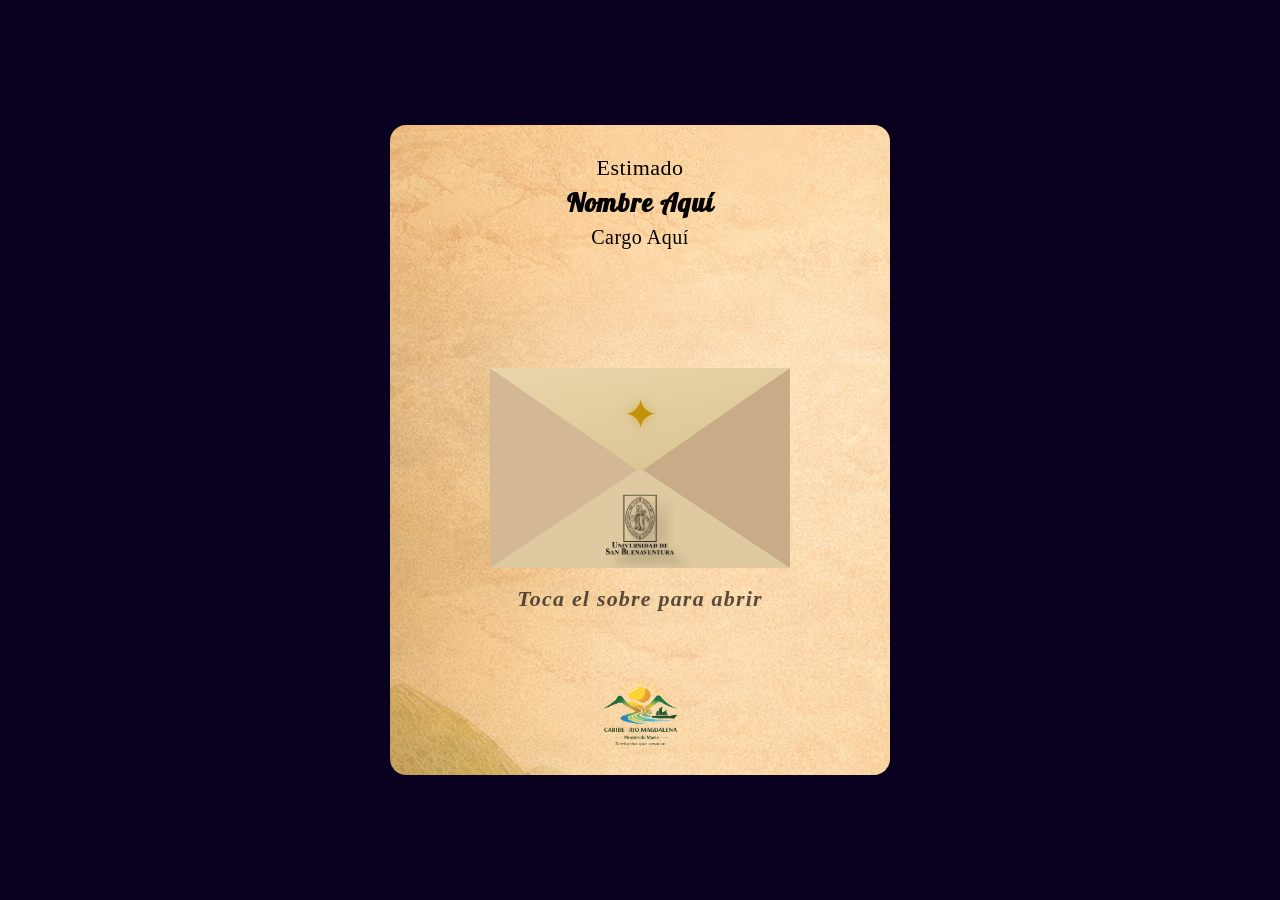
==== invitacion.html @ 9b328040 "Version2" ====
<!doctype html>
<html lang="es">
  <head>
    <meta charset="UTF-8" />
    <meta name="viewport" content="width=device-width, initial-scale=1.0" />
    <title>Invitacion Lanzamiento Territorios que renacen</title>
    <link rel="shortcut icon" href="assets/LogoFinalMontesdeMaria.png" type="image/png">
    <link rel="stylesheet" href="style.css" />
  </head>
  <body>
    <div id="stage" onclick="advance()">
      <div class="title-top">
        <span class="t1" id="saludo">Estimado</span>
        <span class="t2" id="nombre">Nombre Aquí</span>
        <span class="t3" id="cargo">Cargo Aquí</span>
      </div>
      <div id="scene">
        <div id="scene-inner">
          <!-- ═══ SOBRE ═══ -->
          <div class="env">
            <div class="env-body"></div>

            <!-- 👇 LOGO AHORA AQUÍ -->
            <img class="env-logo" src="assets/logos.png" alt="logos" />

            <div class="env-tri-l"></div>
            <div class="env-tri-r"></div>
            <div class="env-btm"></div>
            <div class="env-flap"><div class="env-flap-face"></div></div>
          </div>

          <!-- ═══ CARTA ═══ -->
          <div class="letter" id="letter">
            <img src="assets/invitacion filbo 2026.jpg.jpeg" alt="carta" />
          </div>
          <!-- fin carta -->
        </div>
      </div>
      <!-- fin scene -->
      <img
        class="logo-bottom"
        src="assets/LogoFinalMontesdeMaria.png"
        alt="logo"
      />
      <div id="hint">Toca el sobre para abrir</div>
    </div>

    <script>
      const stage = document.getElementById("stage");
      const letter = document.getElementById("letter");
      let step = 0;

      const hints = [
        "Toca el sobre para abrir",
        "Toca para sacar la carta",
        "",
      ];

      function advance() {
        step++;

        if (step === 1) {
          stage.classList.add("s-open");
        }

        if (step === 2) {
          stage.classList.add("s-risen");

          letter.style.bottom = "40px";

          setTimeout(() => {
            stage.appendChild(letter);
            letter.classList.add("centered");
          }, 400);
        }

        const h = document.getElementById("hint");
        h.style.opacity = step >= 3 ? "0" : "1";
        h.textContent = hints[Math.min(step, hints.length - 1)];
      }

      // Leer parámetros de la URL
      const params = new URLSearchParams(window.location.search);

      const nombre = params.get("nombre");
      const cargo = params.get("cargo");
      const genero = params.get("genero"); // sr / sra

      // Referencias
      const saludoEl = document.getElementById("saludo");
      const nombreEl = document.getElementById("nombre");
      const cargoEl = document.getElementById("cargo");

      // Lógica
      if (genero === "sra") {
        saludoEl.textContent = "Estimada";
      } else {
        saludoEl.textContent = "Estimado";
      }

      if (nombre) {
        nombreEl.textContent =
          (genero === "sra" ? "Sra. " : "Sr. ") + decodeURIComponent(nombre);
      }

      if (cargo) {
        cargoEl.textContent = decodeURIComponent(cargo);
      }

      const invitados = [
        {
          nombre: "Juan Ricardo Rozo Obregón",
          cargo: "Comandante de la Armada Nacional de Colombia",
          genero: "sr",
        },
        {
          nombre: "Beatriz Elena García Restrepo",
          cargo: "Jefe Jefatura Juridica de la Armada Nacional",
          genero: "sra",
        },
        {
          nombre: "John Henry Ruiz Murcia",
          cargo: "Jefe Jefatura Integral de Educacion Naval",
          genero: "sr",
        },
        {
          nombre: "Margarita Maria Miranda Guerrero",
          cargo: "Director Direccion de Derechos Humanos DIH y genero Armada Nacional",
          genero: "sra",
        },
        {
          nombre: "Juan Pablo Pinilla Acosta",
          cargo: "Director Escuela Naval de Cadetes Almirante Padilla",
          genero: "sr",
        },
        {
          nombre: "Harry Ernesto Reyna Niño",
          cargo: "Segundo Comandante de la Armada Nacional y Jefe de Estado Mayor Naval",
          genero: "sr",
        },
        {
          nombre: "Carlos Daniel Isaza Morales ",
          cargo: "Jefe Jefatura Operaciones Logisticas Armada Nacional",
          genero: "sr",
        },
        {
          nombre: "Fray Andrés Miguel Casaleth Faciolince, OFM ",
          cargo: "Rector Universidad de San Buenaventura Bogotá",
          genero: "sr",
        },
        {
          nombre: "Yeimy Viviana Marin Chaves",
          cargo: "Vicerrectora Academica Universidad de San Buenaventura Bogotá",
          genero: "sra",
        },
      ];

      invitados.forEach((i) => {
        const url = `invitacion.html?nombre=${encodeURIComponent(i.nombre)}&cargo=${encodeURIComponent(i.cargo)}&genero=${i.genero}`;
        console.log(url);
      });
    </script>
  </body>
</html>
---- style.css ----
@import url('https://fonts.googleapis.com/css2?family=Lobster&display=swap');
@import url('https://fonts.googleapis.com/css2?family=PT+Serif+Caption:ital@0;1&display=swap');



* {
  box-sizing: border-box;
  margin: 0;
  padding: 0;
}
body {
  min-height: 100vh;
  display: flex;
  align-items: center;
  justify-content: center;
  background: #0a001f;
  font-family: "Georgia", serif;
}

/* ─────────────────────────────────────────
     STAGE — fondo principal
     Personaliza: background, border-radius, width
  ───────────────────────────────────────── */
#stage {
  min-height: 650px;
  width: 500px;
  max-width: 95vw;
  display: flex;
  flex-direction: column;
  align-items: center;
  justify-content: center;
  background-image: url(assets/FondoCarta.png);
  border-radius: 16px;
  position: relative;
  overflow: hidden;
  padding: 2rem;
  cursor: pointer;
  user-select: none;
}

/* Estrellas de fondo — quita el ::before si no las quieres */
#stage::before {
  content: "";
  position: absolute;
  inset: 0;
  pointer-events: none;
  background-image:
    radial-gradient(
      1.5px 1.5px at 8% 15%,
      rgba(255, 255, 255, 0.7) 0%,
      transparent 100%
    ),
    radial-gradient(
      1px 1px at 22% 55%,
      rgba(255, 255, 255, 0.5) 0%,
      transparent 100%
    ),
    radial-gradient(
      2px 2px at 38% 8%,
      rgba(255, 255, 255, 0.6) 0%,
      transparent 100%
    ),
    radial-gradient(
      1px 1px at 52% 78%,
      rgba(255, 255, 255, 0.4) 0%,
      transparent 100%
    ),
    radial-gradient(
      1.5px 1.5px at 68% 28%,
      rgba(255, 255, 255, 0.7) 0%,
      transparent 100%
    ),
    radial-gradient(
      1px 1px at 83% 68%,
      rgba(255, 255, 255, 0.5) 0%,
      transparent 100%
    ),
    radial-gradient(
      2px 2px at 91% 12%,
      rgba(255, 255, 255, 0.6) 0%,
      transparent 100%
    ),
    radial-gradient(
      1px 1px at 4% 88%,
      rgba(255, 255, 255, 0.4) 0%,
      transparent 100%
    ),
    radial-gradient(
      1.5px 1.5px at 58% 48%,
      rgba(255, 255, 255, 0.3) 0%,
      transparent 100%
    ),
    radial-gradient(
      1px 1px at 76% 92%,
      rgba(255, 255, 255, 0.4) 0%,
      transparent 100%
    ),
    radial-gradient(
      1px 1px at 44% 35%,
      rgba(255, 255, 255, 0.3) 0%,
      transparent 100%
    );
}

/* ─────────────────────────────────────────
     SCENE — contenedor sobre + carta
  ───────────────────────────────────────── */
#scene {
  position: relative;
  width: 320px;
}
#scene-inner {
  position: relative;
  width: 320px;
  height: 280px;
  overflow: hidden; /* 👈 CLAVE TOTAL */
}

/* ─────────────────────────────────────────
     SOBRE
     Personaliza: colores en los comentarios
  ───────────────────────────────────────── */
.env {
  position: absolute;
  inset: 0;
  top: 80px;
  transition:
    opacity 0.5s 0.1s ease,
    transform 0.5s 0.1s ease;
}
.env-body {
  display: flex;
  align-items: flex-end;
  justify-content: center;
  padding-bottom: 25px; /* 👈 lo baja */
}

.env-body img {
  width: 22%; /* 👈 más pequeño */
  opacity: 0.9;
}

.env-body::after {
  content: "";
  position: absolute;
  inset: 0;
  background: repeating-linear-gradient(
    -45deg,
    transparent,
    transparent 20px,
    rgba(160, 120, 60, 0.06) 20px,
    rgba(160, 120, 60, 0.06) 21px
  );
}
.env-tri-l {
  position: absolute;
  bottom: 0;
  left: 0;
  width: 0;
  height: 0;
  border-bottom: 200px solid #d4b896; /* triángulo izquierdo */
  border-right: 300px solid transparent;
  z-index: 4;
}
.env-tri-r {
  position: absolute;
  bottom: 0;
  right: 0;
  width: 0;
  height: 0;
  border-bottom: 200px solid #c9ab88; /* triángulo derecho */
  border-left: 300px solid transparent;
  z-index: 2;
}
.env-btm {
  position: absolute;
  bottom: 0;
  left: 0;
  right: 0;
  height: 100px;
  background: #dfc9a0; /* V inferior */
  clip-path: polygon(0 100%, 50% 0%, 100% 100%);
  z-index: 3;
}

/* Solapa */
.env-flap {
  position: absolute;
  top: 0;
  left: 0;
  right: 0;
  height: 104px;
  transform-origin: top center;
  transition: transform 0.65s cubic-bezier(0.4, 0, 0.2, 1);
  z-index: 10;
}
.env-flap-face {
  position: absolute;
  inset: 0;
  background: linear-gradient(
    170deg,
    #e8d5aa 0%,
    #d9c390 100%
  ); /* color solapa */
  clip-path: polygon(0 0, 50% 100%, 100% 0);
}
.env-flap-face::after {
  content: "✦"; /* símbolo sello — cámbialo */
  position: absolute;
  top: 22px;
  left: 50%;
  transform: translateX(-50%);
  font-size: 42px;
  color: #c4920a;
  text-shadow: 0 0 10px rgba(200, 150, 0, 0.5);
}

/* Puntos brillantes animados */
.glit {
  position: absolute;
  border-radius: 50%;
  background: rgba(212, 170, 255, 0.85); /* color brillo */
  animation: tw 2.2s infinite alternate;
  pointer-events: none;
  z-index: 4;
}
@keyframes tw {
  from {
    opacity: 0.2;
    transform: scale(0.7);
  }
  to {
    opacity: 1;
    transform: scale(1.3);
  }
}

/* ─────────────────────────────────────────
     CARTA
     Empieza dentro del sobre.
     En el paso 2, JS la mueve al #stage centrada.
  ───────────────────────────────────────── */
.letter {
  position: absolute;
  left: 16px;
  right: 16px;
  bottom: -120px; /* 👈 oculto pero no exagerado */
  height: 180px;

  z-index: 3; /* 👈 encima del fondo pero debajo de solapas */
  transition: all 0.8s cubic-bezier(0.34, 1.2, 0.64, 1);
}

.letter img {
  width: 100%;
  height: 100%;
  object-fit: contain; /* 👈 NO recorta */
  border-radius: 8px;
  
}

/* Clase que JS aplica en el paso 2 para centrar la carta en el stage */
.letter.centered {
  position: absolute;
  left: 50%;
  top: 50%;
  right: auto;
  bottom: auto;
  transform: translate(-50%, -50%);
  width: 288px;
  transition: opacity 0.4s ease;
}

/* ─────────────────────────────────────────
     PORTADA (cara oscura con textura)
     Personaliza: background, imagen, tipografía
  ───────────────────────────────────────── */
.ltr-cover {
  position: absolute;
  inset: 0;
  border-radius: 8px;
  background: #1a0533; /* color portada */
  border: 1px solid rgba(200, 150, 255, 0.35);
  overflow: hidden;
  box-shadow: 0 10px 40px rgba(0, 0, 0, 0.6);
  transition: opacity 0.3s 0.1s;
  display: flex;
  flex-direction: column;
  align-items: center;
  justify-content: center;
  gap: 10px;
  padding: 24px;
}
/* Textura / gradientes de la portada */
.ltr-cover-tex {
  position: absolute;
  inset: 0;
  pointer-events: none;
  background:
    radial-gradient(
      ellipse at 30% 25%,
      rgba(180, 100, 255, 0.35) 0%,
      transparent 55%
    ),
    radial-gradient(
      ellipse at 72% 78%,
      rgba(80, 40, 200, 0.4) 0%,
      transparent 50%
    ),
    repeating-linear-gradient(
      0deg,
      transparent,
      transparent 44px,
      rgba(255, 255, 255, 0.018) 44px,
      rgba(255, 255, 255, 0.018) 45px
    );
  /* Para imagen de textura propia:
       background-image: url('textura.jpg');
       background-size: cover;
       opacity: 0.5;
    */
}
.ltr-ornament {
  font-size: 38px;
  color: #d4a0ff;
  text-shadow: 0 0 18px rgba(180, 100, 255, 0.8);
}
.ltr-divider {
  width: 60px;
  height: 1px;
  background: linear-gradient(90deg, transparent, #c090ff, transparent);
}
.ltr-title {
  font-size: 17px;
  color: #f0d9ff;
  letter-spacing: 2.5px;
  text-align: center;
  text-shadow: 0 0 16px rgba(180, 100, 255, 0.5);
}
.ltr-sub {
  font-size: 11px;
  color: rgba(200, 170, 255, 0.65);
  letter-spacing: 1px;
  font-style: italic;
}

/* ─────────────────────────────────────────
     MITAD INFERIOR (papel, contenido principal)
  ───────────────────────────────────────── */
.ltr-bottom {
  position: absolute;
  bottom: 0;
  left: 0;
  right: 0;
  height: 50%;
  border-radius: 0 0 8px 8px;
  background: #fdf8f0; /* color papel */
  border: 1px solid rgba(0, 0, 0, 0.07);
  border-top: none;
  overflow: hidden;
  padding: 12px 20px 18px;
  box-shadow: 0 8px 30px rgba(0, 0, 0, 0.4);
  z-index: 1;
}
.ltr-bottom::before {
  content: "";
  position: absolute;
  top: 0;
  left: 0;
  right: 0;
  height: 2px;
  background: linear-gradient(
    90deg,
    transparent,
    rgba(140, 90, 200, 0.25),
    transparent
  );
}

/* ─────────────────────────────────────────
     MITAD SUPERIOR (se dobla al abrir)
     front = textura oscura / back = papel
  ───────────────────────────────────────── */
.ltr-top {
  position: absolute;
  top: 0;
  left: 0;
  right: 0;
  height: 50%;
  transform-origin: bottom center;
  transition: transform 0.7s 0.25s cubic-bezier(0.4, 0, 0.2, 1);
  z-index: 2;
  perspective: 800px;
}
.ltr-top-front {
  position: absolute;
  inset: 0;
  border-radius: 8px 8px 0 0;
  background: #1a0533;
  border: 1px solid rgba(200, 150, 255, 0.3);
  border-bottom: none;
  overflow: hidden;
  backface-visibility: hidden;
}
.ltr-top-front-tex {
  position: absolute;
  inset: 0;
  background: radial-gradient(
    ellipse at 60% 35%,
    rgba(180, 100, 255, 0.22) 0%,
    transparent 65%
  );
}
.ltr-top-back {
  position: absolute;
  inset: 0;
  border-radius: 8px 8px 0 0;
  background: #fdf8f0;
  border: 1px solid rgba(0, 0, 0, 0.07);
  border-bottom: none;
  overflow: hidden;
  padding: 14px 20px 10px;
  backface-visibility: hidden;
  transform: rotateX(180deg);
}

/* ─────────────────────────────────────────
     TIPOGRAFÍA INTERIOR
  ───────────────────────────────────────── */
.inner-h {
  font-size: 13px;
  font-weight: bold;
  color: #2d0a5e;
  margin-bottom: 5px;
  letter-spacing: 0.5px;
}
.inner-p {
  font-size: 11px;
  color: #6b5a8a;
  line-height: 1.65;
  margin-bottom: 5px;
}
.inner-detail {
  font-size: 10.5px;
  color: #7c3aed;
  line-height: 1.7;
}

/* ─────────────────────────────────────────
     BOTONES
  ───────────────────────────────────────── */
.btns {
  display: flex;
  gap: 8px;
  flex-wrap: wrap;
  margin-top: 10px;
}
.btn-primary {
  background: linear-gradient(135deg, #7c3aed, #5b21b6);
  color: #fff;
  border: none;
  border-radius: 20px;
  padding: 6px 16px;
  font-size: 11px;
  cursor: pointer;
  letter-spacing: 0.4px;
  box-shadow: 0 3px 10px rgba(124, 58, 237, 0.45);
  transition:
    transform 0.15s,
    box-shadow 0.15s;
  font-family: "Georgia", serif;
}
.btn-primary:hover {
  transform: translateY(-1px);
  box-shadow: 0 5px 16px rgba(124, 58, 237, 0.55);
}
.btn-ghost {
  background: transparent;
  color: #7c3aed;
  border: 1px solid #7c3aed;
  border-radius: 20px;
  padding: 6px 16px;
  font-size: 11px;
  cursor: pointer;
  letter-spacing: 0.4px;
  transition: background 0.15s;
  font-family: "Georgia", serif;
}
.btn-ghost:hover {
  background: rgba(124, 58, 237, 0.09);
}

/* Texto de instrucción */
#hint {
  margin-top: 18px;
  font-size: 22px;
  color: rgba(0, 0, 0, 0.65);
  letter-spacing: 1.2px;
  font-style: italic;
  font-weight: bold;
  transition: opacity 0.4s;
  pointer-events: none;
  text-align: center;
}

/* ─────────────────────────────────────────
     ESTADOS DE ANIMACIÓN
     s-open     → solapa se abre
     s-risen    → sobre se desvanece
     s-unfolded → carta se dobla y revela interior
     (no tocar salvo para ajustar timings)
  ───────────────────────────────────────── */
/* 1️⃣ abre solapa */
.s-open .env-flap {
  transform: rotateX(-170deg);
}

/* 2️⃣ carta sube desde dentro */
.s-open .letter {
  bottom: 20px;
  transition-delay: 0.3s;
}

/* 3️⃣ sobre desaparece DESPUÉS */
.s-risen .env {
  opacity: 0;
  transform: translateY(20px);
}

/* 4️⃣ carta crece bonito */
.letter.centered {
  position: absolute;
  left: 50%;
  top: 50%;
  transform: translate(-50%, -50%) scale(1.2);
  width: 320px;
}
/* --- Mantén tus estilos de .env, .env-body, etc. iguales --- */

.env {
  position: relative;
  width: 300px; /* Ajusta a tu tamaño original */
  height: 200px;
  background: #f0f0f0; /* Tu color original */
  margin: 0 auto;
  transition: opacity 0.5s ease;
}

.env-logo {
  position: absolute;
  top: 80%; /* 👈 más abajo del centro */
  left: 50%;
  transform: translate(-50%, -50%);
  width: 70px;
  z-index: 20; /* 👈 por ENCIMA de todo */
  pointer-events: none;
  filter: drop-shadow(10px 10px 5px rgba(0, 0, 0, 0.5));
}

/* EL LOGO: Posicionado encima de todo el sobre */
.env-logo-seal {
  position: absolute;
  top: 50%;
  left: 50%;
  transform: translate(-50%, -50%);
  width: 70px; /* Tamaño del logo */
  z-index: 20; /* Por encima de las solapas */
  pointer-events: none;
  transition: opacity 0.4s;
}

.ltr-img {
  width: 100%;
  height: 100%;
  object-fit: cover; /* Asegura que la imagen llene el espacio horizontal */
}

/* Z-INDEX DE LAS SOLAPAS ORIGINALES */
.env-tri-l,
.env-tri-r,
.env-btm {
  z-index: 10; /* Estas tapan la carta */
}

.env-flap {
  z-index: 15; /* La solapa superior va arriba de las laterales */
}

/* --- ANIMACIONES --- */

/* Cuando sale la carta (Paso 2) */
.s-risen .env {
  opacity: 0; /* El sobre se desvanece */
}

.s-risen .env-logo-seal {
  opacity: 0;
}

.s-risen .letter {
  position: fixed;
  top: 50%;
  left: 50%;

  width: 100%;
  height: 90vh; /* 👈 ocupa casi toda la pantalla */

  max-width: 90vw; /* 👈 evita que se salga horizontal */

  transform: translate(-50%, -50%);
}

.title-top {
  
  position: absolute;
  top: 30px;
  left: 50%;
  transform: translateX(-50%);
  
  width: 90%;              /* 👈 usa más espacio horizontal */
  max-width: 420px;       /* 👈 evita que se vuelva gigante */

  display: flex;
  flex-direction: column;
  gap: 6px;               /* 👈 separación entre líneas */

  text-align: center;
  color: #000;
  z-index: 20;
}

/* Línea 1 */
.title-top .t1 {
  font-size: 22px;
  font-weight: 500;
}

/* Nombre (protagonista) */
.title-top .t2 {
    font-family: "Lobster", sans-serif;
  font-size: 26px;
  font-weight: bold;
  line-height: 1.2;       /* 👈 aire vertical */
}

/* Cargo */
.title-top .t3 {
  font-size: 20px;
  line-height: 1.3;       /* 👈 clave para que no se vea apretado */
}

.title-top {
  letter-spacing: 0.5px;
}

.title-top .t2 {
  letter-spacing: 1px;
}

.logo-bottom {
  position: absolute;
  bottom: 20px;
  left: 50%;
  transform: translateX(-50%);

  width: 90px;
  opacity: 0.9;

  z-index: 20;
}

.s-risen .title-top {
  opacity: 0;
  transition: opacity 0.4s;
}


.s-risen .logo-bottom {
  opacity: 0;
  transition: opacity 0.4s;
}

@media (max-width: 480px) {
  .title-top {
    font-size: 20px;
  }

  .logo-bottom {
    width: 70px;
  }
}
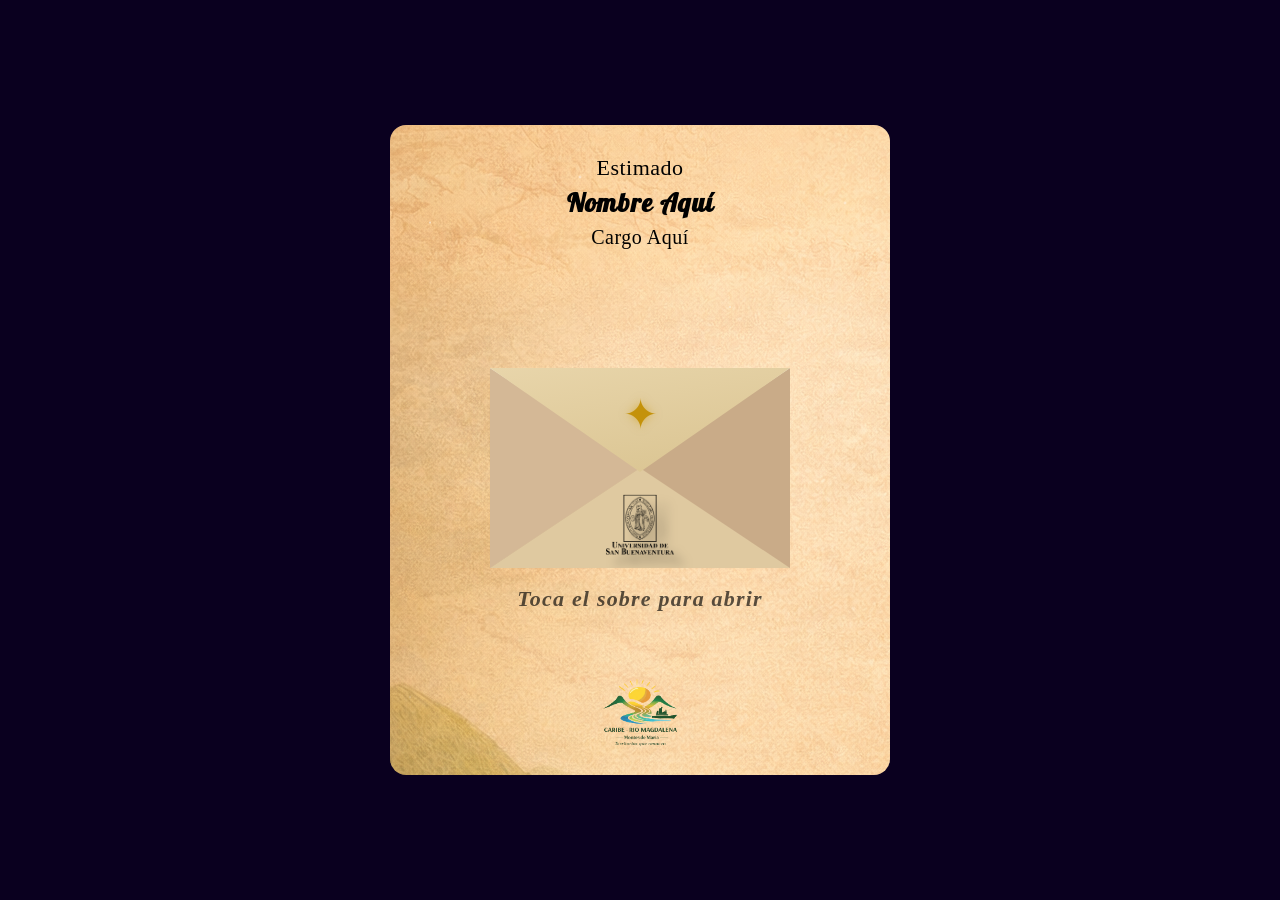
==== commit 711bc428: "Optimizacion" ====
--- a/invitacion.html
+++ b/invitacion.html
@@ -4,7 +4,7 @@
     <meta charset="UTF-8" />
     <meta name="viewport" content="width=device-width, initial-scale=1.0" />
     <title>Invitacion Lanzamiento Territorios que renacen</title>
-    <link rel="shortcut icon" href="assets/LogoFinalMontesdeMaria.png" type="image/png">
+    <link rel="shortcut icon" href="assets/LogoFinalMontesdeMaria.webp" type="image/png">
     <link rel="stylesheet" href="style.css" />
   </head>
   <body>
@@ -21,7 +21,7 @@
             <div class="env-body"></div>
 
             <!-- 👇 LOGO AHORA AQUÍ -->
-            <img class="env-logo" src="assets/logos.png" alt="logos" />
+            <img class="env-logo" src="assets/logos.webp" alt="logos" />
 
             <div class="env-tri-l"></div>
             <div class="env-tri-r"></div>
@@ -31,7 +31,7 @@
 
           <!-- ═══ CARTA ═══ -->
           <div class="letter" id="letter">
-            <img src="assets/invitacion filbo 2026.jpg.jpeg" alt="carta" />
+            <img src="assets/InvitacionFinal.webp" alt="carta" />
           </div>
           <!-- fin carta -->
         </div>
@@ -39,7 +39,7 @@
       <!-- fin scene -->
       <img
         class="logo-bottom"
-        src="assets/LogoFinalMontesdeMaria.png"
+        src="assets/LogoFinalMontesdeMaria.webp"
         alt="logo"
       />
       <div id="hint">Toca el sobre para abrir</div>
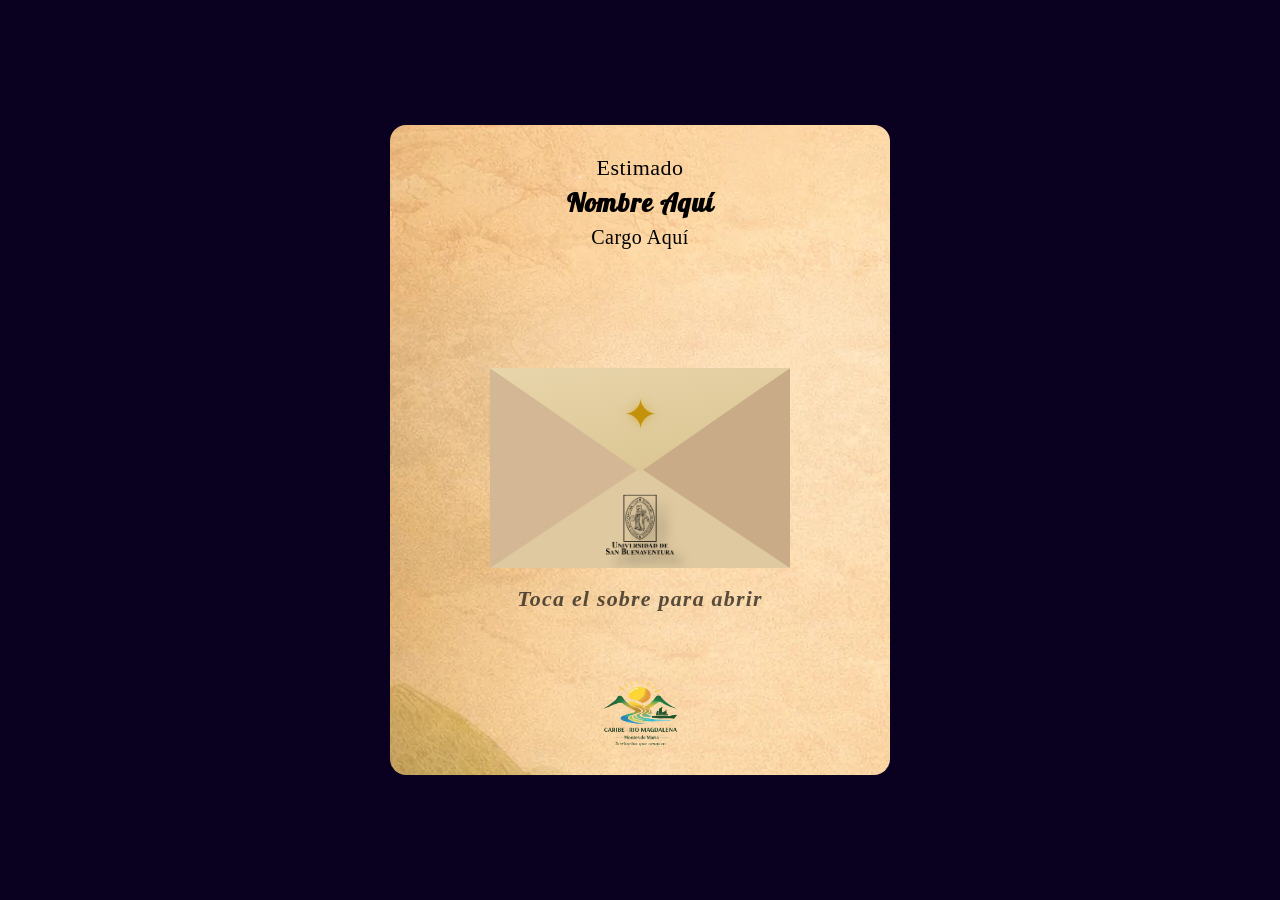
==== commit f87ef83a: "fix console" ====
--- a/invitacion.html
+++ b/invitacion.html
@@ -154,11 +154,12 @@
           genero: "sra",
         },
       ];
-
+      /*
       invitados.forEach((i) => {
         const url = `invitacion.html?nombre=${encodeURIComponent(i.nombre)}&cargo=${encodeURIComponent(i.cargo)}&genero=${i.genero}`;
         console.log(url);
       });
+      */
     </script>
   </body>
 </html>
--- a/style.css
+++ b/style.css
@@ -29,7 +29,7 @@
   flex-direction: column;
   align-items: center;
   justify-content: center;
-  background-image: url(assets/FondoCarta.png);
+  background-image: url(assets/FondoCarta.webp);
   border-radius: 16px;
   position: relative;
   overflow: hidden;
